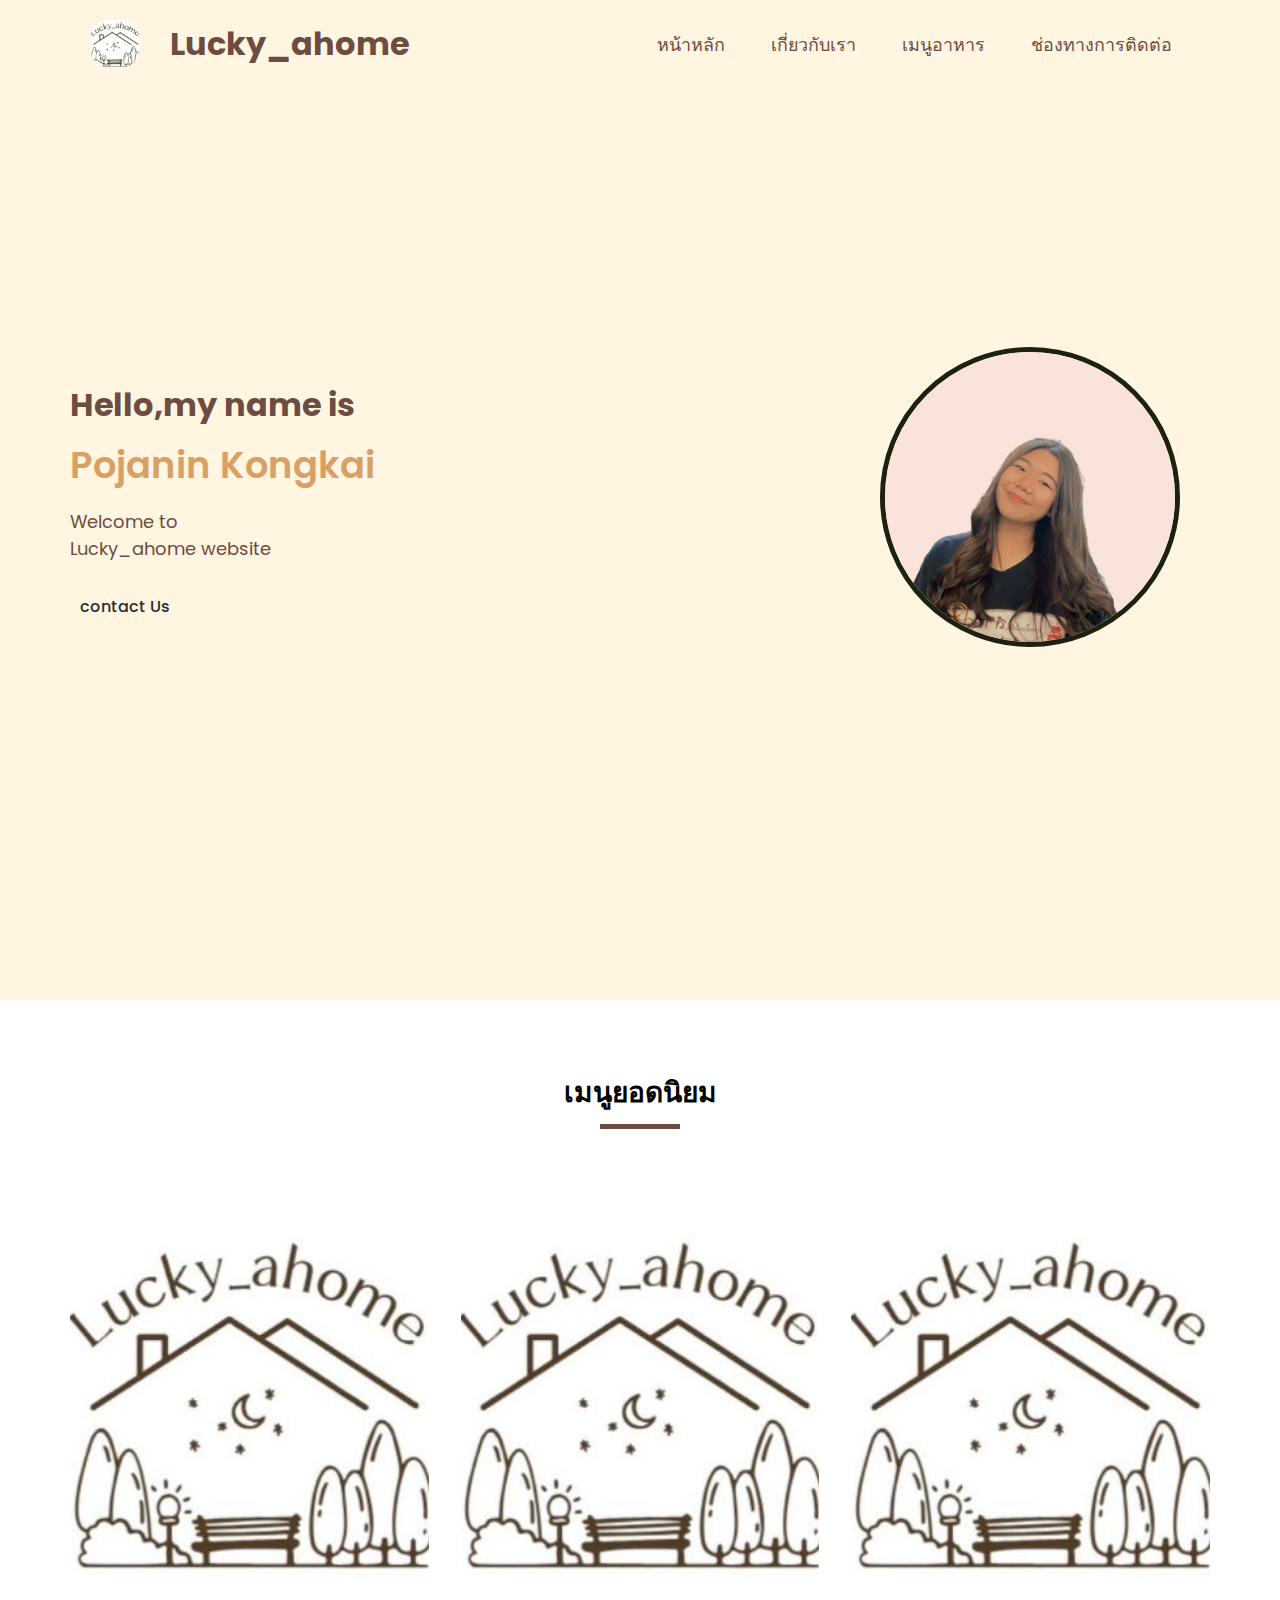
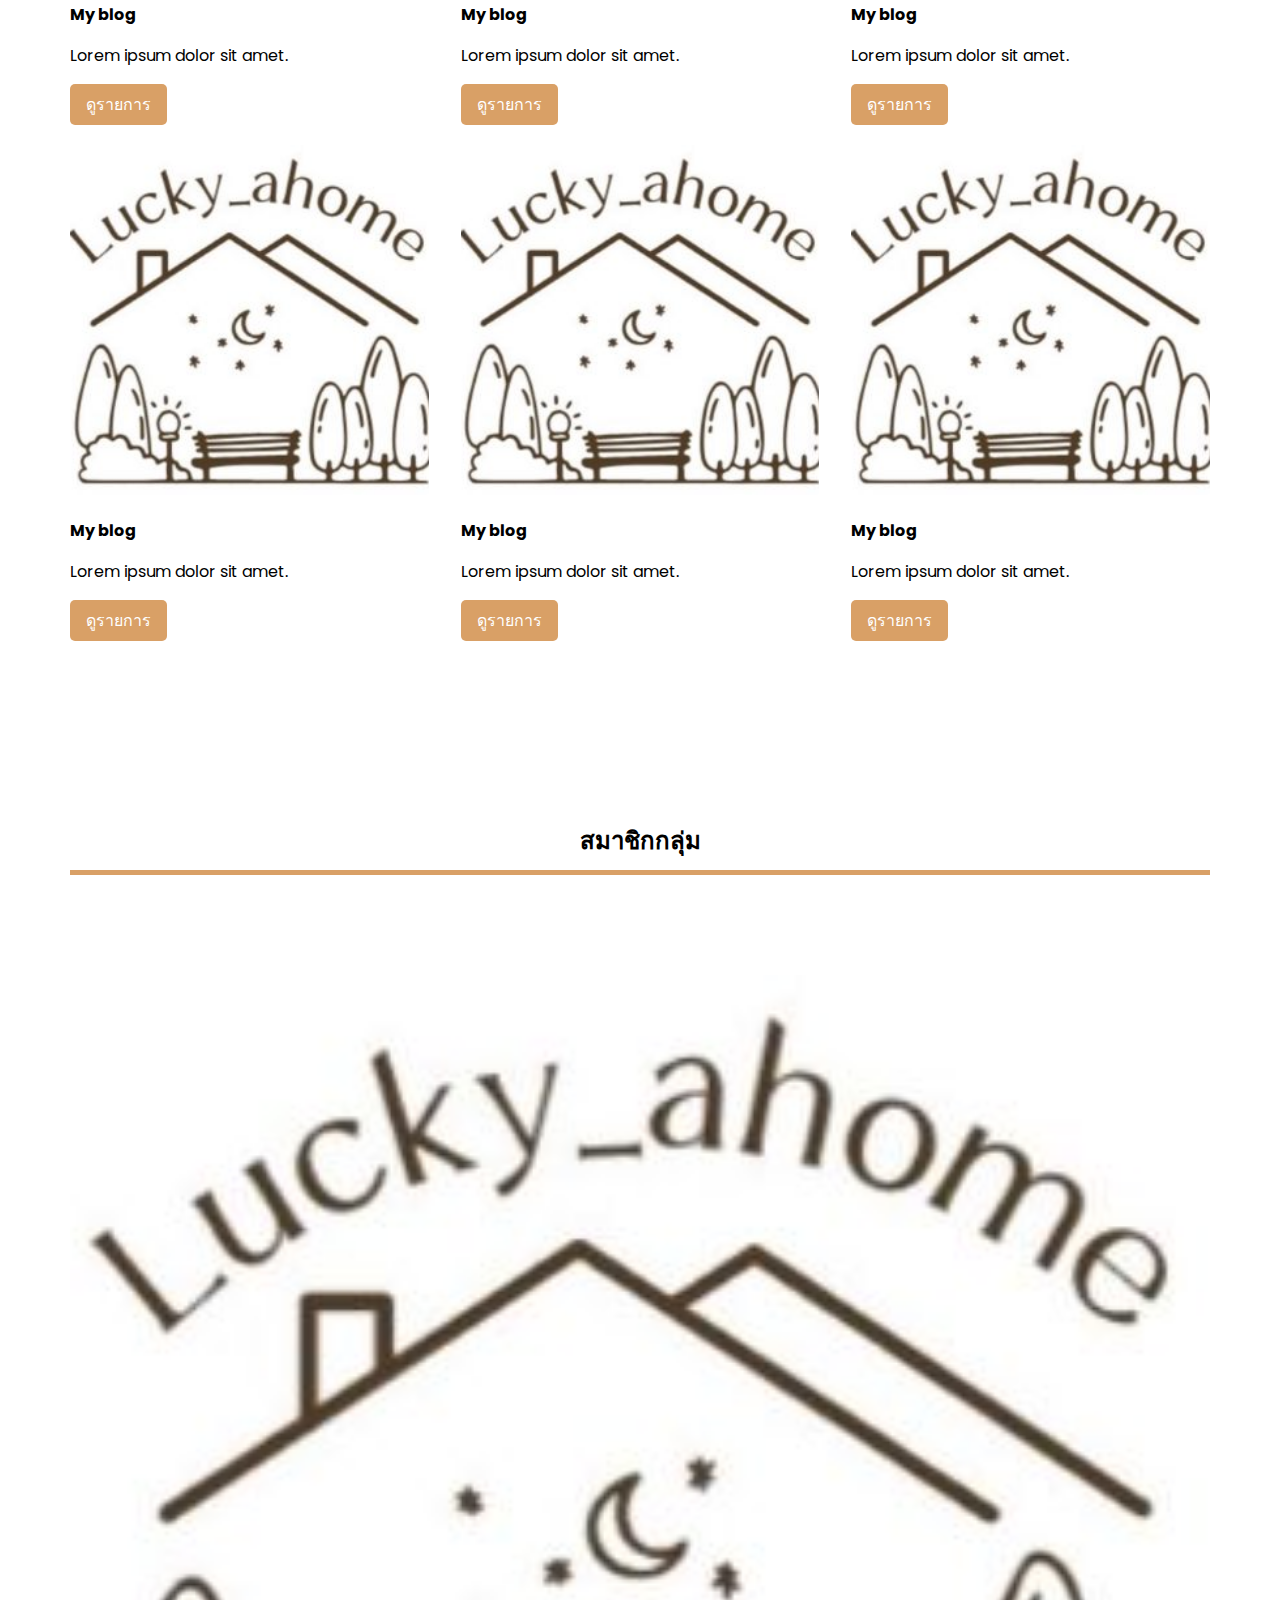
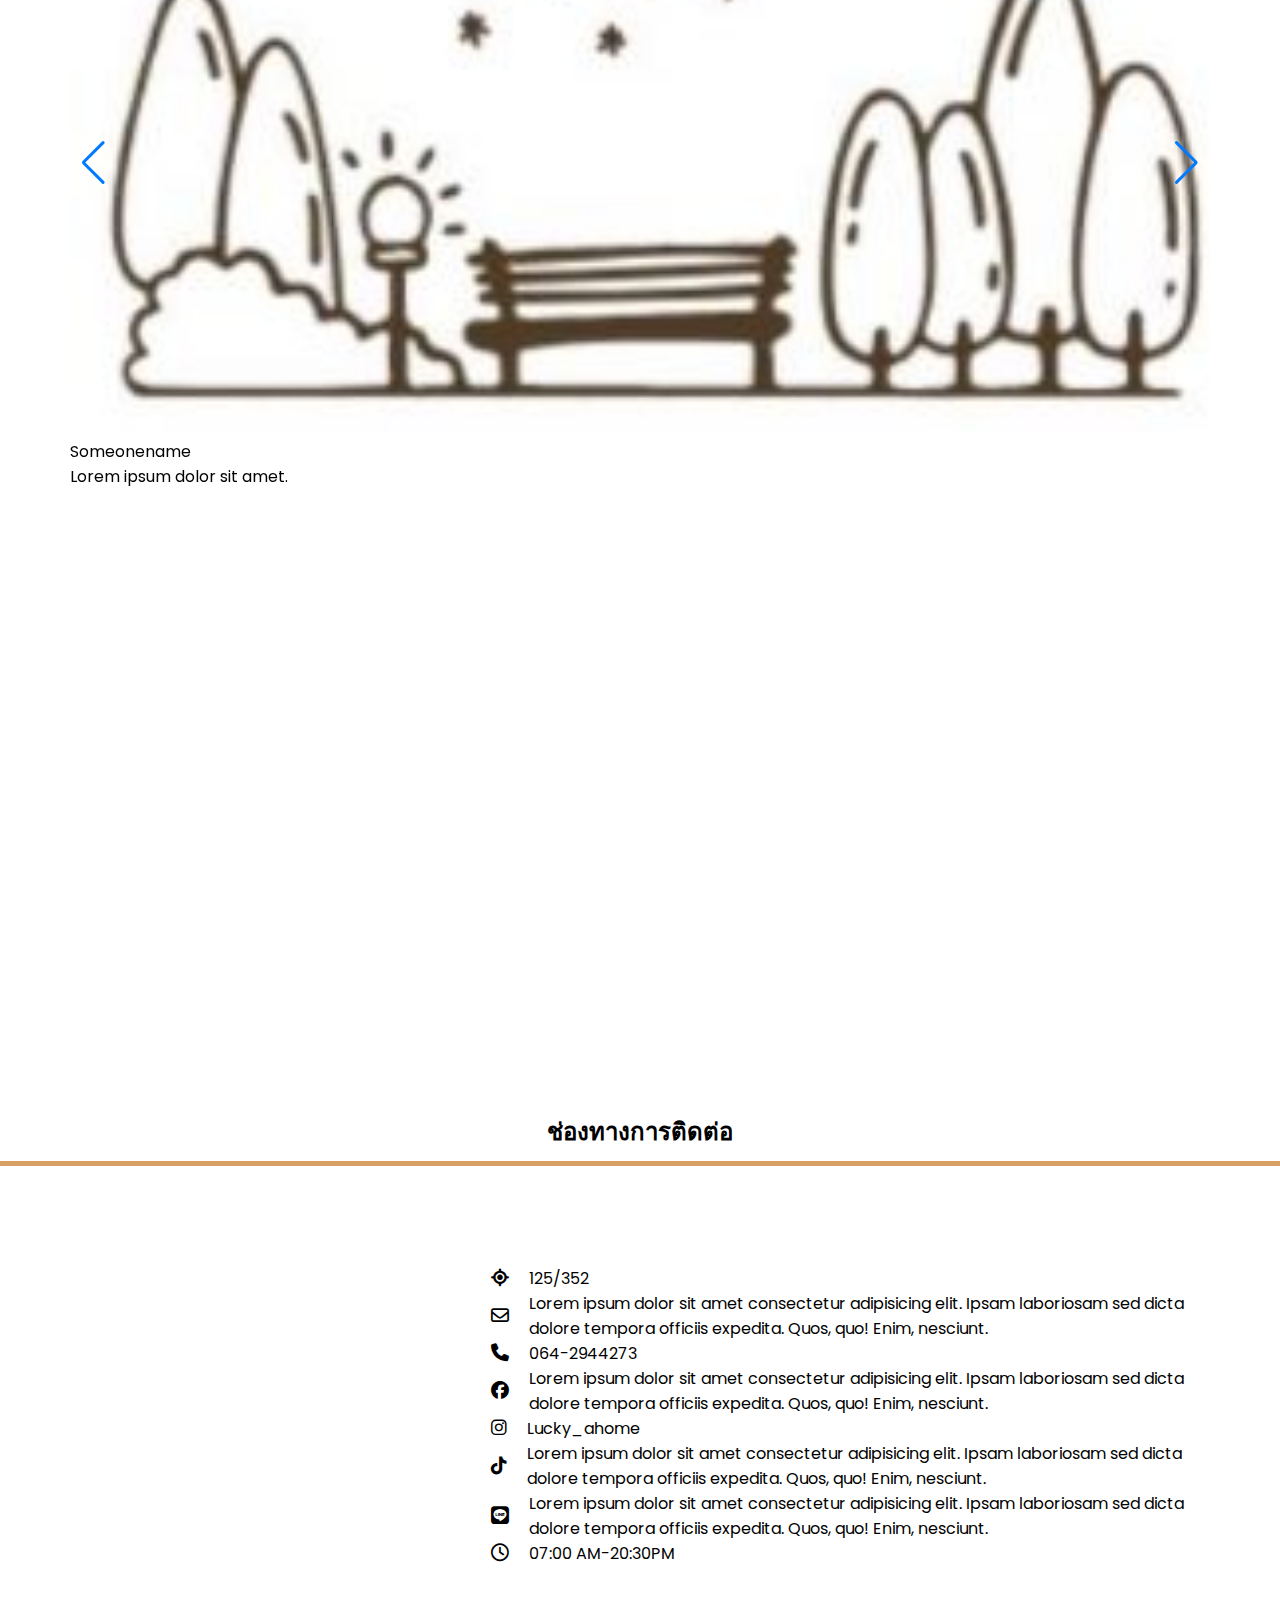
==== index.html @ 3c9e87e4 "อัปโหลดโค้ดใหม่" ====
<!DOCTYPE html>
<html lang="en">
<head>
    <meta charset="UTF-8">
    <meta name="viewport" content="width=device-width, initial-scale=1.0">
    <title>Lucky_ahome</title>
    <link rel="stylesheet" href="style.css">
    <link href="https://cdn.jsdelivr.net/npm/bootstrap@5.3.3/dist/css/bootstrap.min.css">
    <!-- icon social -->
    <link rel="stylesheet" href="https://cdnjs.cloudflare.com/ajax/libs/font-awesome/6.7.2/css/all.min.css">
    <link rel="icon" type="jpg" href="photo/481927.jpg">
    <!-- link swiper css -->
    <link rel="stylesheet" href="https://cdn.jsdelivr.net/npm/swiper@11/swiper-bundle.min.css">
    
</head>
<body>
    <!-- Herder -->
    <header>
        <nav class="navbar section-content">
                <a href="" class="nav-logo">
                    <img src="photo/481927.jpg" alt="" class="head-img">
                    <h2 class="logo-Text">Lucky_ahome</h2>
                </a>
            <ul class="nav-menu">
                <button id="menu-close-button" class="fas fa-times"></button>

                <li class="nav-items">
                    <a href="index.html" class="nav-link">หน้าหลัก</a>
                </li>
                <li class="nav-items">
                    <a href="about.html" class="nav-link">เกี่ยวกับเรา</a>
                </li>
                <li class="nav-itemss">
                    <a href="" class="nav-link">เมนูอาหาร</a>
                    <ul  class="dropdown">
                        <li><a href="sandwich.html">เมนูแซนวิช</a></li>
                        <li><a href="rice-menu.html">เมนูข้าว</a></li>
                    </ul>
                </li>
                <li class="nav-items">
                    <a href="Contact.html" class="nav-link">ช่องทางการติดต่อ</a>
                </li>
            </ul>
            <button id="menu-open-button" class="fas fa-bars"></button>
        </nav>
    </header>
    <!-- Herder End -->

        <!-- Hero section -->
    <main>
            <!-- Hero section -->
            <section class="hero-section">
                <div class="section-content">
                    <div class="hero-details">
                        <h3 class="title">Hello,my name is</h3>
                        <h1 class="subtitles">Pojanin Kongkai</h1>
                        <p class="description">Welcome to Lucky_ahome website</p>
                    
                        <div class="buttons">
                            <a href="" class="button contact-us">contact Us</a>
                        </div>
    
                    </div>
                    
                    <div class="hero-image-wrapper">
                        <img src="photo/484988.jpg"
                        class="profile-img" alt="Hero" width="380" height="250" class="hero-imgage">
                    </div>
                </div>
            </section>
    
            <!-- menu section -->
             <section class="blog">
                <div class="section-content"> 
                    <div class="blog-title">
                        <h3>เมนูยอดนิยม</h3>
                    </div>
    
                    <div class="blog-con">
                        <div class="blog-items">
                            <img src="photo/481927.jpg" alt="">
                            <h4>My blog</h4>
                            <p>Lorem ipsum dolor sit amet.</p>
                            <a href="" class="blog-btn">ดูรายการ</a>
                        </div>
                        <div class="blog-items">
                            <img src="photo/481927.jpg" alt="">
                            <h4>My blog</h4>
                            <p>Lorem ipsum dolor sit amet.</p>
                            <a href="" class="blog-btn">ดูรายการ</a>
                        </div>
                        <div class="blog-items">
                            <img src="photo/481927.jpg" alt="">
                            <h4>My blog</h4>
                            <p>Lorem ipsum dolor sit amet.</p>
                            <a href="" class="blog-btn">ดูรายการ</a>
                        </div>
                        <div class="blog-items">
                            <img src="photo/481927.jpg" alt="">
                            <h4>My blog</h4>
                            <p>Lorem ipsum dolor sit amet.</p>
                            <a href="" class="blog-btn">ดูรายการ</a>
                        </div>
                        <div class="blog-items">
                            <img src="photo/481927.jpg" alt="">
                            <h4>My blog</h4>
                            <p>Lorem ipsum dolor sit amet.</p>
                            <a href="" class="blog-btn">ดูรายการ</a>
                        </div>
                        <div class="blog-items">
                            <img src="photo/481927.jpg" alt="">
                            <h4>My blog</h4>
                            <p>Lorem ipsum dolor sit amet.</p>
                            <a href="" class="blog-btn">ดูรายการ</a>
                        </div>
                    </div>
                </div>
             </section>

             <!-- teams section start -->
             <section class="teams" id="teams">
                <div class="section-content">
                    <h2 class="section-title">สมาชิกกลุ่ม</h2>
                    <div class="swiper teams-slider">
                        <div class="swiper-wrapper">
                            <div class="swiper-slide card">
                                <div class="box">
                                    <img src="photo/481927.jpg" alt="">
                                    <div class="text">Someonename</div>
                                    <p>Lorem ipsum dolor sit amet.</p>
                                </div>
                            </div>
                            <div class="swiper-slide card">
                                <div class="box">
                                    <img src="photo/489003_0.jpg" alt="">
                                    <div class="text">Someonename</div>
                                    <p>Lorem ipsum dolor sit amet.</p>
                                </div>
                            </div>
                            <div class="swiper-slide card">
                                <div class="box">
                                    <img src="photo/481927.jpg" alt="">
                                    <div class="text">Someonename</div>
                                    <p>Lorem ipsum dolor sit amet.</p>
                                </div>
                            </div>
                            <div class="swiper-slide card">
                                <div class="box">
                                    <img src="photo/481927.jpg" alt="">
                                    <div class="text">Someonename</div>
                                    <p>Lorem ipsum dolor sit amet.</p>
                                </div>
                            </div>
                            <div class="swiper-slide card">
                                <div class="box">
                                    <img src="photo/481927.jpg" alt="">
                                    <div class="text">Someonename</div>
                                    <p>Lorem ipsum dolor sit amet.</p>
                                </div>
                            </div>
                        </div>
            
                        <!-- จุดบอกตำแหน่ง -->
                        <div class="swiper-pagination"></div>
            
                        <!-- ปุ่มเลื่อน -->
                        <div class="swiper-button-prev"></div>
                        <div class="swiper-button-next"></div>
                    </div>
                </div>
            </section>
            

                   <!-- Contact section -->
        <section class="contact-section">
            <h2 class="section-title">ช่องทางการติดต่อ</h2>
            <div class="section-content">
                <iframe src="https://www.google.com/maps/embed?pb=!1m14!1m12!1m3!1d191.54408349082524!2d100.75957869039385!3d13.62217938498521!2m3!1f0!2f0!3f0!3m2!1i1024!2i768!4f13.1!5e1!3m2!1sth!2sth!4v1740558046676!5m2!1sth!2sth" width="600" height="450" style="border:0;" allowfullscreen="" loading="lazy" referrerpolicy="no-referrer-when-downgrade"></iframe>
                <ul class="contact-info-list">
                    <li class="contact-info">
                        <i class="fa-solid fa-location-crosshairs"></i>
                        <p>125/352</p>
                    </li>
                    <li class="contact-info">
                        <i class="fa-regular fa-envelope"></i>
                        <p>Lorem ipsum dolor sit amet consectetur adipisicing elit. Ipsam laboriosam sed dicta dolore tempora officiis expedita. Quos, quo! Enim, nesciunt.</p>
                    </li>
                    <li class="contact-info">
                        <i class="fa-solid fa-phone"></i>
                        <p>064-2944273</p>
                    </li>
                    <li class="contact-info">
                        <i class="fa-brands fa-facebook"></i>
                        <p>Lorem ipsum dolor sit amet consectetur adipisicing elit. Ipsam laboriosam sed dicta dolore tempora officiis expedita. Quos, quo! Enim, nesciunt.</p>
                    </li>
                    <li class="contact-info">
                        <i class="fa-brands fa-instagram"></i>
                        <p>Lucky_ahome</p>
                    </li>
                    <li class="contact-info">
                        <i class="fa-brands fa-tiktok"></i>
                        <p>Lorem ipsum dolor sit amet consectetur adipisicing elit. Ipsam laboriosam sed dicta dolore tempora officiis expedita. Quos, quo! Enim, nesciunt.</p>
                    </li>
                    <li class="contact-info">
                        <i class="fa-brands fa-line"></i>
                        <p>Lorem ipsum dolor sit amet consectetur adipisicing elit. Ipsam laboriosam sed dicta dolore tempora officiis expedita. Quos, quo! Enim, nesciunt.</p>
                    </li>
                    <li class="contact-info">
                        <i class="fa-regular fa-clock"></i>
                        <p>07:00 AM-20:30PM</p>
                    </li>
                </ul>
            </div>
    
        </section>
    <!-- footer section -->
        <div class="footer-top">
            <div class="section-content">
                <div class="footer-top-items">
                </div>
            </div>
        </div>
    
    </main>
     <!-- link swiper script -->
    <script src="https://cdn.jsdelivr.net/npm/swiper@11/swiper-bundle.min.js"></script>


     <!-- link script -->
    <script src="script.js"></script>
    </body>
    </html>
---- style.css ----
/* Importing Google Fonts */
@import url('https://fonts.googleapis.com/css2?family=Miniver&family=Poppins:ital,wght@0,400;0,500;0,700;1,400;1,700&display=swap');

*{
    margin: 0;
    padding: 0;
    box-sizing: border-box;
    font-family: "Poppins", serif;
}

:root {
    /* color */
    --white-color: #fff;
    --dark-color:  #2c2c2c;
    --primary-color:  #fff5e1;
    --secondary-color: #6d4c41;
    --light-pink-color:#f3eff3;
    --medium-gray-color: #ccc;
    --third-color: #d9a066;
    

    /* Font size */
    --font-size-s: 0.9rem;
    --font-size-n: 1rem;
    --font-size-m: 1.12rem;
    --font-size-l: 1.5rem;
    --font-size-xl: 2rem;
    --font-size-xxl: 2.3rem;

    /* Font weight */
    --font-weight-normal:400;
    --font-weight-medium:500;
    --font-weight-semibold:600;
    --font-weight-bold:700;

    /* Border radius */
    --border-radius-s:8px;
    --border-radius-m:30px;
    --border-radius-circle:50px;

    /* site max width */
    --site-max-width:1300px;
}

/* Styling for whole site */
ul{
    list-style: none;
}

a{
    text-decoration: none;
}

button{
    cursor: pointer;
    border: none;
    background: none;
}

img{
    width: 100%;
}

/* navbar styling */
header{
    position: fixed; /*จะไม่เลื่อนตามหน้าเว็บเมื่อมีการเลื่อน (scroll) */
    background:var(--primary-color);
    z-index: 5;
    width:100%;
}

header .navbar{
    display: flex;
    justify-content: space-between;
    align-items: center;
    padding: 20px;
}

.section-content .nav-logo{
    display: flex;
    gap: 30px;
}

.navbar .nav-logo .head-img{
   width: 50px;
   object-fit: cover;
   border-radius: 40%;
   display: flex;
}

.navbar .contro{
    display: flex;
}

.profile-img{
    width: 300px;
    height: 300px;
    border-radius: 50%; /*ทำให้เป็นวงกลม*/
    border: 5px solid #1d2210;/* กรอบ */
    background-color: white;
}

.navbar .nav-menu{
    display: flex;
    gap: 10px;
}
.navbar .nav-logo .logo-Text{
    color:var(--secondary-color);
    font-size: var(--font-size-xl);
}

.navbar .nav-menu .nav-link{
    padding: 10px 18px;
    color:var(--secondary-color);
    font-size: var(--font-size-m);
    border-radius: var(--border-radius-m);
    transition: 0.3s ease;
}
/* vvvvvv */
.navbar .nav-itemss{
    position: relative;
}

.navbar .nav-itemss .dropdown {
    position: absolute;
    top: 100%;
    left: 0;
    background: var(--white-color);
    list-style: none;
    padding: 0;
    margin: 0;
    display: none; /* ซ่อนเมนูย่อย */
    border-radius: var(--border-radius-m);
    box-shadow: 0px 4px 6px rgba(0, 0, 0, 0.1);
}

.navbar .nav-itemss:hover .dropdown {
    display: block; /* แสดงเมนูย่อยเมื่อ hover */
}

.navbar .nav-itemss .dropdown li {
    padding: 10px 18px;
}

.navbar .nav-itemss .dropdown li a {
    color: var(--third-color);
    text-decoration: none;
    display: block;
    transition: 0.3s ease;
}

.navbar .nav-itemss .dropdown li a:hover {
    background: var(--secondary-color);
    color: var(--white-color);
}
/* vvvvvv */
.navbar .nav-menu .nav-link:hover{
    color: var(--white-color); /* เปลี่ยนสีตัวอักษรให้ชัดขึ้น */
    background: var(--secondary-color); /* เปลี่ยนพื้นหลังเป็นสีม่วง */
}

/* Hero section styling*/
.hero-section{
    min-height: 100vh;
    background: var(--primary-color);
     padding: 50px 0; /* ปรับระยะห่างให้น้อยลง */
}

.section-content{
    max-width: 1140px;
    margin: 0 auto;
}

.hero-section .section-content{
    display: flex;
    align-items: center;
    justify-content: space-between;
    min-height: 100vh;
    color: var(--secondary-color);
}

.hero-section .hero-details .title{
    /* font-family: "miniver","sans-serif" ; */
    font-size: var(--font-size-xl);
}

.hero-section .hero-details .subtitles{
    /* font lond */
    font-size: var(--font-size-xxl);
    margin-top: 8px;
    font-weight: var(--font-weight-semibold);
    color: var(--third-color);
}

.hero-section .hero-details .description{
   max-width: 70%;
   margin: 15px 0 32px;
   font-size: var(--font-size-m);
}

.hero-section .hero-details .button{
    padding: 10px auto;
    color: var(--dark-color);
    border-radius: var(--border-radius-m);
    font-weight: var(--font-weight-medium);
    border: 10px solid transparent;  /**/
    transition: 0.4s ease;
   
}

.hero-section .hero-details .button:hover{
    background: var(--secondary-color);
    color: var(--primary-color);
    border-color: var(--secondary-color);
    

}

.hero-section .hero-image-wrapper{
    max-width: 500px;
    margin-right: 30px;
}

/* Responsive media query code for max width 900px */
@media screen and (min-width:901px) {
    .navbar :where(#menu-close-button,#menu-open-button){
        display: none !important; /* ซ่อนปุ่ม Close */
    }
}

@media screen and (max-width:900px) {
    :root{
    --font-size-m: 1rem;
    --font-size-l: 1.3rem;
    --font-size-xl: 1.5rem;
    --font-size-xxl: 1.8rem;
    }

    body.show-mobile-menu header::before{
        content:"" ;
        position: fixed;
        left: 0;
        top: 0;
        height: 100%;
        width: 100%;
        backdrop-filter: blur(5px);
    } 

   .navbar :where(#menu-close-button,#menu-open-button){
    display: block;
    font-size: var(--font-size-l);
   }

    .navbar #menu-close-button{
        position: absolute;
        right: 30px;
        top: 30px;
    }

    .navbar #menu-open-button{
        color: var(--dark-color);
    }
    .navbar .nav-menu{
        display: block;  /*กินพื้นที่เต็มความกว้างของ container (parent element)   ขึ้นบรรทัดใหม่อัตโนมัติ */
         position: fixed;/*เหมาะสำหรับทำ เมนูที่อยู่กับที่, ปุ่มลอย (floating button), หรือ แถบแจ้งเตือน*/
         left: -300px;
         top: 0;
         width: 300px;
         height: 100%;
         display: flex;
         flex-direction: column;
         align-items: center;
         padding-top: 100px;/*ตรงกลาง*/
         background: var(--white-color);
         transition: left 0.2s ease;
         
      
    }

    body.show-mobile-menu   .navbar .nav-menu{
        left: 0;
    }

    .navbar .nav-menu .nav-link{
        color: var(--secondary-color);
        display: block;
        margin-top: 17px;
        font-size:1.5rem;
    }

    .hero-section .section-content{
        padding: 30px 20px 20px;
        flex-direction: column-reverse;
        justify-content: center; 
        text-align: center;
        gap: 50px;
    }
    /*ทำให้อยู่ตรงกลางตอนย่อส่วน */
    .hero-section .hero-details :is(.subtitles,.description),.about-section .about-details{
        max-width: 100%;
    }

    .hero-section .hero-details .buttons{
        justify-content: center;
    }

    .hero-section .hero-image-wrapper{
        max-width: 270px;
        margin-right: 0;
    }

   .about-section .section-content{
    flex-direction: column-reverse;
    gap: 70px;
   }

   .about-section .left .about-img{
    width: 100%;
    height: 100%;
    max-width: 250px;
    aspect-ratio: 1;
   }
}



/*   <!-- menu section --> */

.blog {
    padding-top: 10px; /* Reduce top padding */
}

.blog-title{
    font-size: var(--font-size-l);
    padding: 60px 0 100px;
    text-transform: uppercase;/*เปลี่ยนตัวอักษรทั้งหมดให้เป็น ตัวพิมพ์ใหญ่*/
    text-align: center;
}

.blog-title::after{
    content: "";
    width: 80px;
    height: 5px;
    display: block;
    margin: 10px auto 0;
    background: var(--secondary-color);
}

.blog .blog-items img{
    height: 350px;
    width: 300px;
    width: 100%;
    object-fit: cover;
}

.blog .blog-items h4{
    margin-top: 1rem;
}

.blog .blog-items p{
    margin: 1rem 0;
}

.blog .blog-items a{
    display: inline-block;/*ใช้ inline-block เมื่อต้องการให้อิลิเมนต์อยู่ในบรรทัดเดียวกัน*/
    color: var(--white-color);
    background-color:var(--third-color);
    padding: 0.5rem 1rem;
    text-decoration: none;
    border-radius: 5px;
    margin-bottom: 20px;
}

.blog-con{
    display: grid;
    grid-template-columns: 1fr 1fr 1fr;
    column-gap: 2rem;

  
}

/* About section styling */
.about{
    min-height: 100vh;
    min-height: 30px;
    font-family: 'Poppins',sans-serif;
}

section{
    padding: 50px 0;
}

.left .point-make{
    text-align: center;
}

.about-section .title{
    position: relative;
    font-size: var(--font-size-xxl);
    text-align: center;
    font-family: 'Ubuntu',sans-serif;
    margin-bottom: 60px;
    padding-bottom: 20px;
}

.about-section .title::before{
    position: absolute;
    content: "";
    width: 180px;
    height: 3px;
    background: black;
    bottom: 0px;
    left:50%;
    transform: translate(-50%);
}

.about-section .title::after{
    content: "เกี่ยวกับร้าน";
    position: absolute;
    bottom: -12px;
    left: 50%;
    font-size: 20px;
    color: var(--third-color);
    padding: 4px ;
    background-color: var(--white-color);
    transform: translate(-50%);
}

.about-section .about-details img{
    width: 500px;
    height: 450px;
    object-fit: cover;
}

.about-details{
    display: flex;
}

.about-details .column-right1{
    padding: 50px 0 50px;
   line-height: 35px;
   font-size: var(--font-size-n);
   align-items: center;

}
/* About Me section */

.about-me{
  padding: 80px;
}

.titlee {
    text-align: center; /* จัดข้อความให้อยู่กึ่งกลางแนวนอน */
    width: 100%; /* ให้ใช้พื้นที่เต็ม */
    
}

.popcon{
    display: flex;
}

.about-details-me .column-right{
    padding: 60px 0 50px ;
    line-height: 40px;
    font-size: var(--font-size-m);
    align-items: center;
}

.social-link-list{
    display: flex;
    justify-content: center;
    margin-top: 0.5rem;
    gap: 25px;
}

.social-link-list .social-link{
    color: var(--dark-color);
    font-size: var(--font-size-l);
    transition: 0.3s ease;
}

.social-link-list .social-link:hover{
    color: var(--third-color);
}
.about-me .titlee{
    position: relative;
    text-align: center;
    font-family: 'Ubuntu',sans-serif;
}

.about-me .titlee::before{
    position: absolute;
    content: "";
    width: 180px;
    height: 3px;
    background: black;
    bottom: 0px;
    left:50%;
    transform: translate(-50%);
}

.about-me .titlee::after{
    content: "เกี่ยวกับฉัน";
    position: absolute;
    bottom: -12px;
    left: 50%;
    font-size: 20px;
    color: var(--third-color);
    padding: 4px ;
    background-color: var(--white-color);
    transform: translate(-50%);
}

/* Contact section */


.section-title{
    font-size: var(--font-size-l);
    text-align: center;
    padding: 60px 0 100px;
}

.section-title::after{
    content: "";
    background: var(--third-color);
  
    height: 5px;
    display: block;
    margin: 10px auto 0;
}

.contact-section .section-content{
    display: flex;
    gap: 48px;
    align-items: flex-start;      /*อยุ่ด้านบนสุดของcontainer*/
    justify-content: space-between;
}

.contact-section .contact-info{
    display: flex;
    gap: 20px;
    align-items: center;
}

<<<<<<< HEAD
.contact-section .contact-form{
    max-width: 50%;
}

.contact-section .contact-info i{
    font-size: var(--font-size-m);
}

.contact-section .contact-form .form-input{
    width: 100%;
    height: 50px;
    padding:12px;
    outline: none; /* ลบเส้นขอบ*/
    margin-bottom: 16px;
    background: var(--white-color);
    border: 1px solid var(--medium-gray-color);
    border-radius: var(--border-radius-s);
}

.contact-section .contact-form .form-input:focus{
    border-color: var(--secondary-color);
}

.contact-section .contact-form textarea.form-input{
    height: 100px;
    padding: 12px;
    resize: vertical;
}

.contact-form .submit-button{
    background: var(--third-color);
    padding: 10px 26px;
    color: var(--white-color);
    border-radius: var(--border-radius-m);
    font-weight: var(--font-weight-medium);
    font-size: var(--font-size-m);
}

/* footer section */

.footer-top {
    background-color: #333; /* เปลี่ยนเป็นสีเทาเข้ม */
    padding: 40px; /* เพิ่มช่องว่างภายใน */
    text-align: center; /* จัดให้อยู่ตรงกลาง */
  }
  

=======

/* footer section */

.footer-top {
    background-color: #333; /* เปลี่ยนเป็นสีเทาเข้ม */
    padding: 40px; /* เพิ่มช่องว่างภายใน */
    text-align: center; /* จัดให้อยู่ตรงกลาง */
  }

>>>>>>> 49db95f (เพิ่มหน้า Contact และ Menu, ปรับปรุง index.html และ style.css)
/* 





.about-section .section-content{
    display: flex;
    justify-content: space-between;
    min-height: 100vh;
    color: var(--secondary-color);
}

.about-section .about-details .slogan{
    font-size: var(--font-size-l);
    margin-top: 5rem;
}

.about-section .about-details .a{
    font-size: var(--font-size-m);
}

.about-section .about-details .point-start{
    margin-top: 1rem;
    font-size: var(--font-size-l);
    font-weight: var(--font-weight-semibold);
}

.about-section .about-details .b{
    font-size: var(--font-size-m);
}

.about-section .about-image-wrapper .point-make{
    font-size: var(--font-size-m);
    margin-top: 20px;
    text-align: center;
}
   
.about-section .about-image-wrapper .about-img{
    width: 500px;
    height: 400px; */
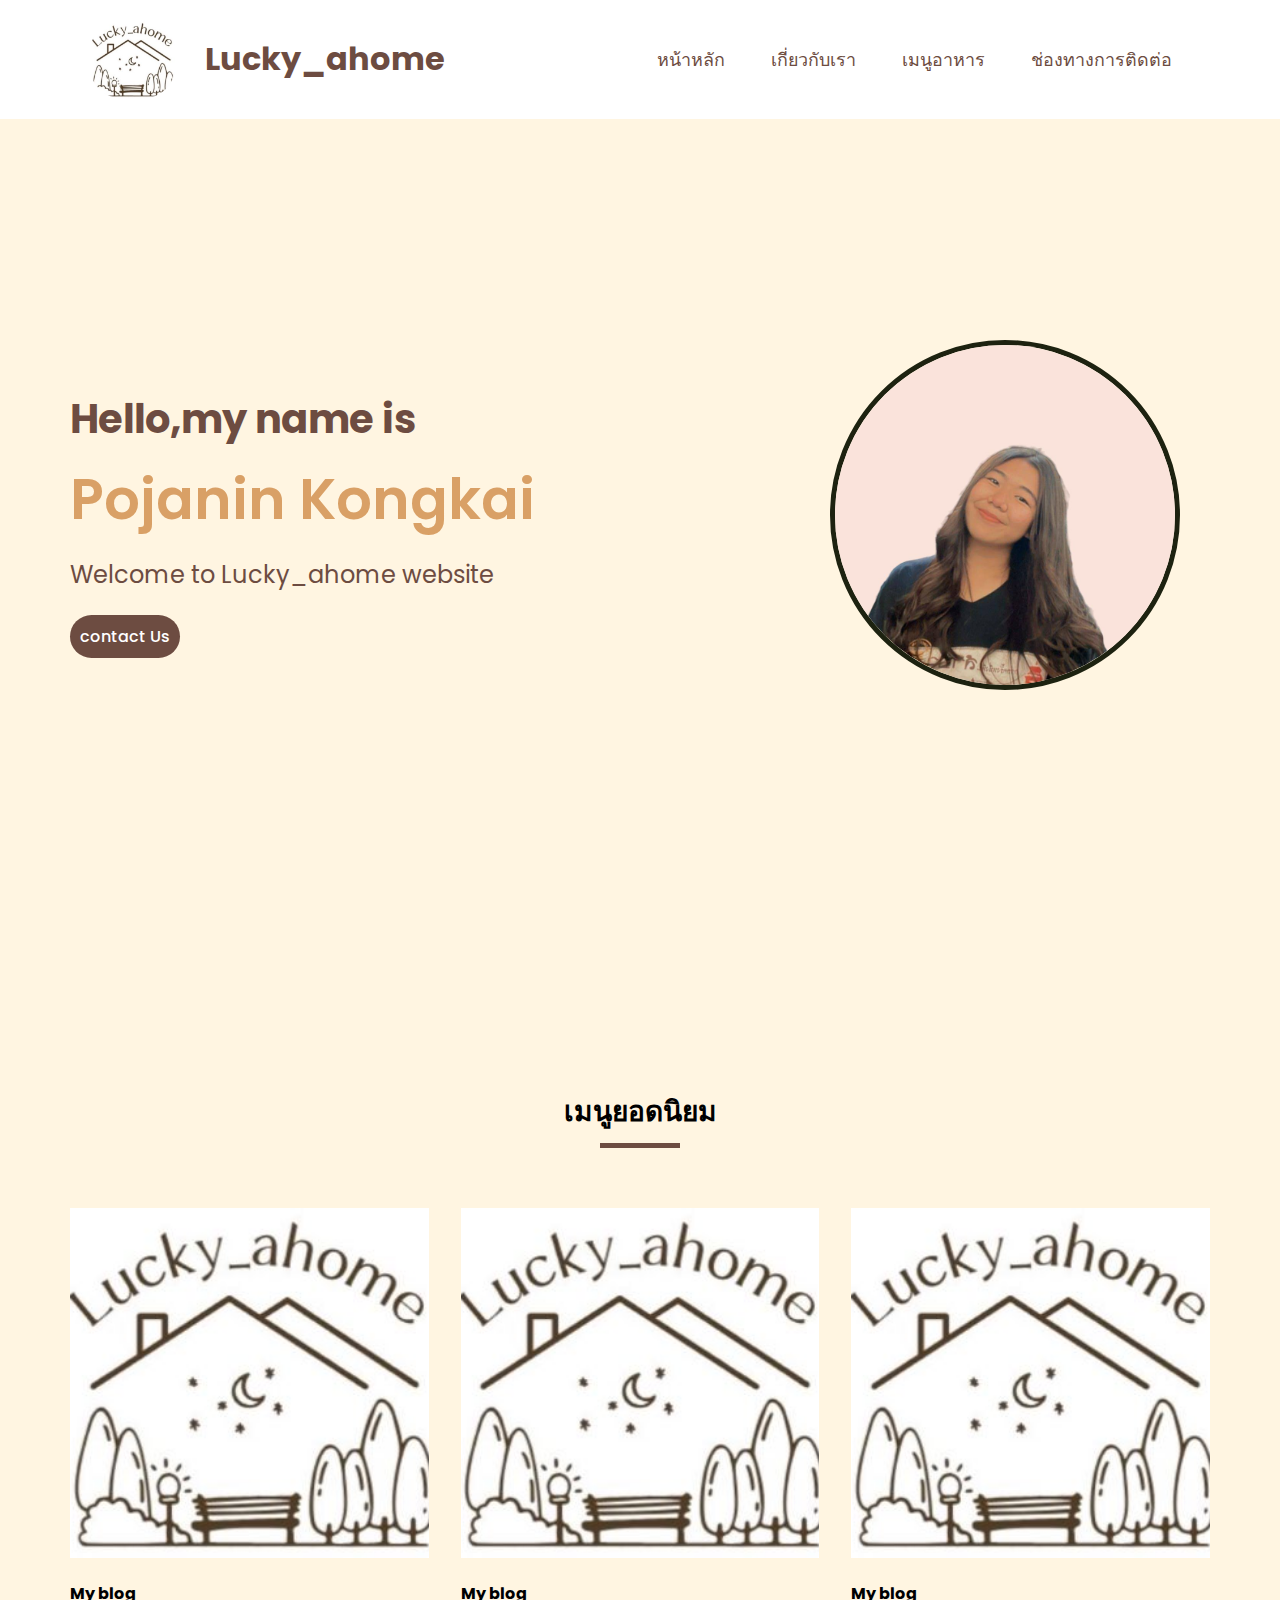
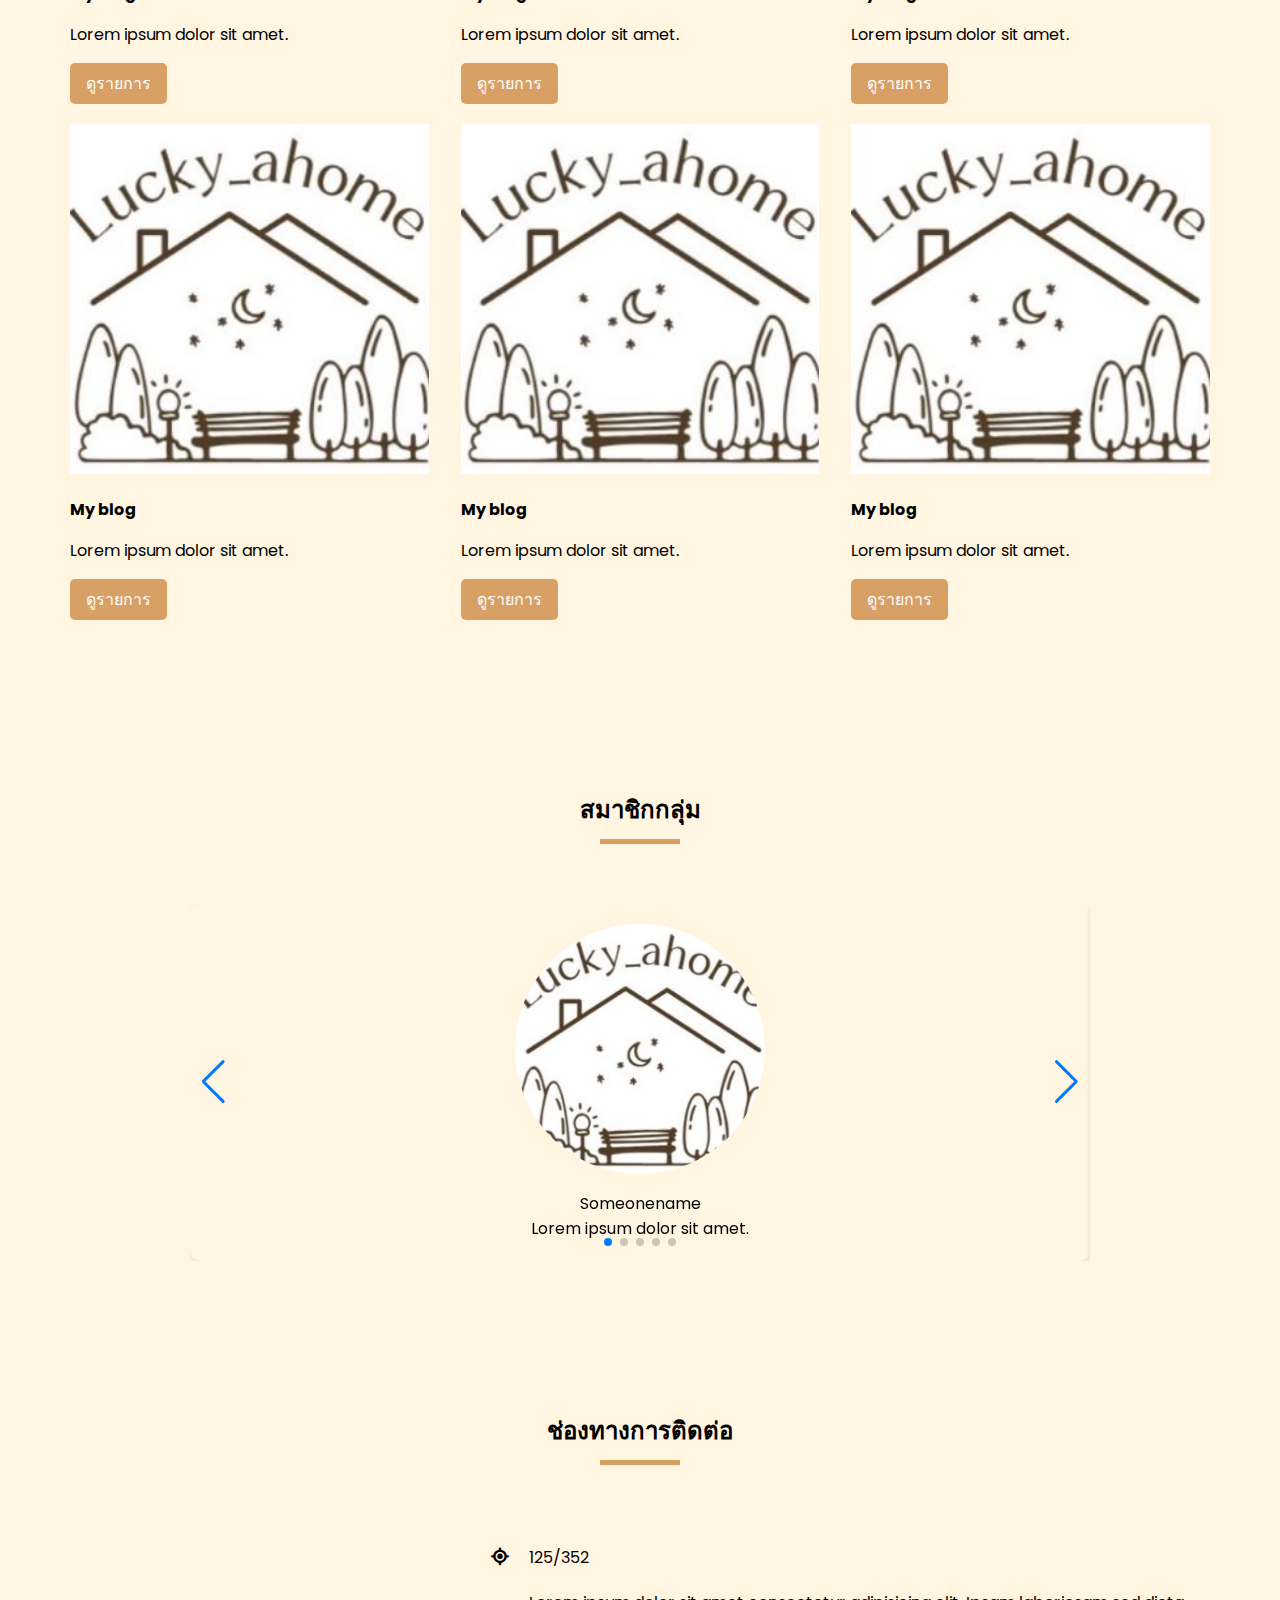
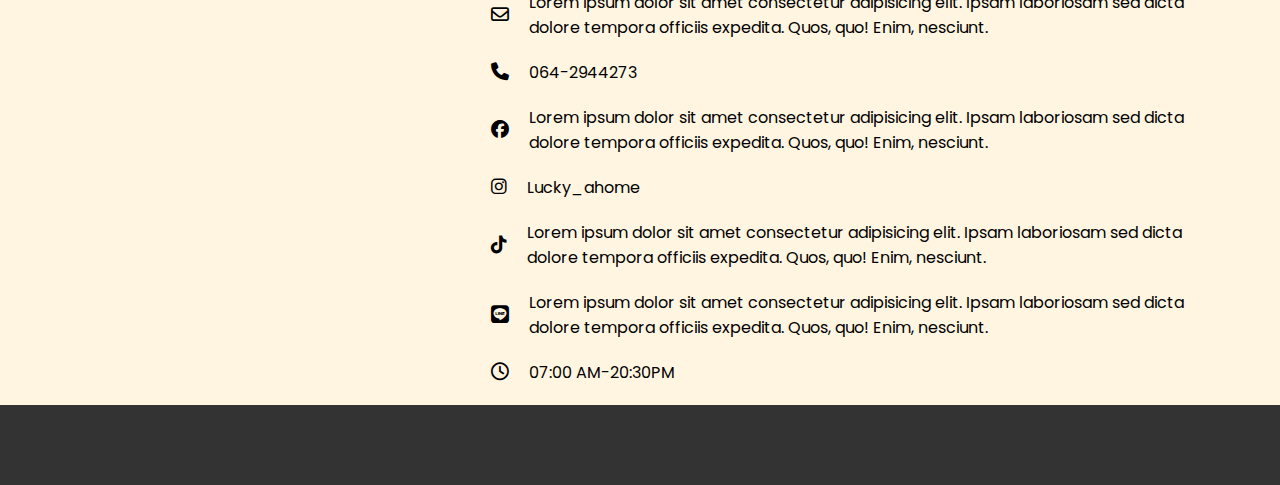
==== commit 4df4e68a: "Updated files" ====
--- a/index.html
+++ b/index.html
@@ -14,6 +14,10 @@
     
 </head>
 <body>
+
+    <div class="scroll-up-btn">
+        <i class="fas fa-angle-up"></i>
+    </div>
     <!-- Herder -->
     <header>
         <nav class="navbar section-content">
@@ -31,7 +35,7 @@
                     <a href="about.html" class="nav-link">เกี่ยวกับเรา</a>
                 </li>
                 <li class="nav-itemss">
-                    <a href="" class="nav-link">เมนูอาหาร</a>
+                    <a href="#" class="nav-link">เมนูอาหาร</a>
                     <ul  class="dropdown">
                         <li><a href="sandwich.html">เมนูแซนวิช</a></li>
                         <li><a href="rice-menu.html">เมนูข้าว</a></li>
@@ -64,7 +68,7 @@
                     
                     <div class="hero-image-wrapper">
                         <img src="photo/484988.jpg"
-                        class="profile-img" alt="Hero" width="380" height="250" class="hero-imgage">
+                        class="profile-img" alt="Hero"  class="hero-imgage">
                     </div>
                 </div>
             </section>
@@ -120,7 +124,7 @@
              <!-- teams section start -->
              <section class="teams" id="teams">
                 <div class="section-content">
-                    <h2 class="section-title">สมาชิกกลุ่ม</h2>
+                    <h3 class="section-title">สมาชิกกลุ่ม</h3>
                     <div class="swiper teams-slider">
                         <div class="swiper-wrapper">
                             <div class="swiper-slide card">
@@ -173,7 +177,7 @@
 
                    <!-- Contact section -->
         <section class="contact-section">
-            <h2 class="section-title">ช่องทางการติดต่อ</h2>
+            <h3 class="section-title">ช่องทางการติดต่อ</h3>
             <div class="section-content">
                 <iframe src="https://www.google.com/maps/embed?pb=!1m14!1m12!1m3!1d191.54408349082524!2d100.75957869039385!3d13.62217938498521!2m3!1f0!2f0!3f0!3m2!1i1024!2i768!4f13.1!5e1!3m2!1sth!2sth!4v1740558046676!5m2!1sth!2sth" width="600" height="450" style="border:0;" allowfullscreen="" loading="lazy" referrerpolicy="no-referrer-when-downgrade"></iframe>
                 <ul class="contact-info-list">
@@ -225,7 +229,7 @@
      <!-- link swiper script -->
     <script src="https://cdn.jsdelivr.net/npm/swiper@11/swiper-bundle.min.js"></script>
 
-
+    <script src="https://code.jquery.com/jquery-3.6.0.min.js"></script>
      <!-- link script -->
     <script src="script.js"></script>
     </body>
--- a/style.css
+++ b/style.css
@@ -6,6 +6,11 @@
     padding: 0;
     box-sizing: border-box;
     font-family: "Poppins", serif;
+}
+
+body{
+    height: 100%;
+    width: 100%;
 }
 
 :root {
@@ -63,8 +68,7 @@
 
 /* navbar styling */
 header{
-    position: fixed; /*จะไม่เลื่อนตามหน้าเว็บเมื่อมีการเลื่อน (scroll) */
-    background:var(--primary-color);
+    background:var(--white-color);
     z-index: 5;
     width:100%;
 }
@@ -82,7 +86,7 @@
 }
 
 .navbar .nav-logo .head-img{
-   width: 50px;
+   width: 85px;
    object-fit: cover;
    border-radius: 40%;
    display: flex;
@@ -91,10 +95,35 @@
 .navbar .contro{
     display: flex;
 }
+/* scroll-up */
+.scroll-up-btn { 
+    position: fixed;
+    height: 45px;
+    width: 45px;
+    background-color: #856e67;
+    right: 45px;
+    bottom: 10px;
+    text-align: center;
+    font-size: 30px;
+    border-radius: 50%;
+    z-index: 9999;
+    cursor: pointer;
+    opacity: 0;  /* ซ่อนปุ่มเริ่มต้น */
+    pointer-events: none; /* ปิดการคลิกตอนซ่อน */
+    transition: all 0.3s ease;
+}
+
+.scroll-up-btn.show {
+    opacity: 1;  /* แสดงปุ่มเมื่อ scroll ลง */
+    pointer-events: auto; /* เปิดการคลิก */
+}
+
+
+
 
 .profile-img{
-    width: 300px;
-    height: 300px;
+    width: 350px;
+    height: 350px;
     border-radius: 50%; /*ทำให้เป็นวงกลม*/
     border: 5px solid #1d2210;/* กรอบ */
     background-color: white;
@@ -105,6 +134,7 @@
     gap: 10px;
 }
 .navbar .nav-logo .logo-Text{
+    padding-top: 15px;
     color:var(--secondary-color);
     font-size: var(--font-size-xl);
 }
@@ -159,11 +189,18 @@
     background: var(--secondary-color); /* เปลี่ยนพื้นหลังเป็นสีม่วง */
 }
 
+.navbar  :where(#menu-close-button,#menu-open-button){
+    display: none;
+}
+
 /* Hero section styling*/
-.hero-section{
-    min-height: 100vh;
+.hero-section {
+    width: 100%;
+    min-height: 100vh; /* ทำให้สูงเต็มจอ */
     background: var(--primary-color);
-     padding: 50px 0; /* ปรับระยะห่างให้น้อยลง */
+    display: flex;
+    align-items: center; /* จัดตรงกลางแนวตั้ง */
+    justify-content: center; /* จัดตรงกลางแนวนอน */
 }
 
 .section-content{
@@ -173,53 +210,58 @@
 
 .hero-section .section-content{
     display: flex;
+    padding-bottom: 100px;
     align-items: center;
     justify-content: space-between;
-    min-height: 100vh;
+    width: 100%;
     color: var(--secondary-color);
 }
 
 .hero-section .hero-details .title{
     /* font-family: "miniver","sans-serif" ; */
-    font-size: var(--font-size-xl);
+    font-size:2.5rem;
+    
 }
 
 .hero-section .hero-details .subtitles{
     /* font lond */
-    font-size: var(--font-size-xxl);
+    font-size:3.5rem;
     margin-top: 8px;
     font-weight: var(--font-weight-semibold);
     color: var(--third-color);
 }
 
 .hero-section .hero-details .description{
-   max-width: 70%;
+   max-width: 100%;
    margin: 15px 0 32px;
-   font-size: var(--font-size-m);
+   font-size: var(--font-size-l);
 }
 
 .hero-section .hero-details .button{
-    padding: 10px auto;
-    color: var(--dark-color);
+    padding: 10px;
+    color: var(--white-color);
     border-radius: var(--border-radius-m);
     font-weight: var(--font-weight-medium);
-    border: 10px solid transparent;  /**/
+    border: none; /* ไม่มีขอบปกติ */
+    outline: 2px solid transparent;
     transition: 0.4s ease;
+    background-color: var(--secondary-color);
    
 }
 
 .hero-section .hero-details .button:hover{
-    background: var(--secondary-color);
-    color: var(--primary-color);
-    border-color: var(--secondary-color);
-    
-
+    background: transparent;
+    color: var(--dark-color);
+    outline-color: var(--dark-color);
+   
 }
 
 .hero-section .hero-image-wrapper{
     max-width: 500px;
     margin-right: 30px;
 }
+
+
 
 /* Responsive media query code for max width 900px */
 @media screen and (min-width:901px) {
@@ -231,14 +273,14 @@
 @media screen and (max-width:900px) {
     :root{
     --font-size-m: 1rem;
-    --font-size-l: 1.3rem;
+    --font-size-l: 1.   3rem;
     --font-size-xl: 1.5rem;
     --font-size-xxl: 1.8rem;
     }
 
     body.show-mobile-menu header::before{
         content:"" ;
-        position: fixed;
+      position: fixed;
         left: 0;
         top: 0;
         height: 100%;
@@ -288,6 +330,20 @@
         font-size:1.5rem;
     }
 
+    .hero-section .hero-details .title{
+        /* font-family: "miniver","sans-serif" ; */
+        font-size:2rem;
+        
+    }
+
+    .hero-section .hero-details .subtitles{
+        /* font lond */
+        font-size:2.5rem;
+        margin-top: 8px;
+        font-weight: var(--font-weight-semibold);
+        color: var(--third-color);
+    }
+
     .hero-section .section-content{
         padding: 30px 20px 20px;
         flex-direction: column-reverse;
@@ -308,18 +364,6 @@
         max-width: 270px;
         margin-right: 0;
     }
-
-   .about-section .section-content{
-    flex-direction: column-reverse;
-    gap: 70px;
-   }
-
-   .about-section .left .about-img{
-    width: 100%;
-    height: 100%;
-    max-width: 250px;
-    aspect-ratio: 1;
-   }
 }
 
 
@@ -328,11 +372,12 @@
 
 .blog {
     padding-top: 10px; /* Reduce top padding */
+    background: var(--primary-color);
 }
 
 .blog-title{
     font-size: var(--font-size-l);
-    padding: 60px 0 100px;
+    padding: 60px 0 60px;
     text-transform: uppercase;/*เปลี่ยนตัวอักษรทั้งหมดให้เป็น ตัวพิมพ์ใหญ่*/
     text-align: center;
 }
@@ -344,7 +389,14 @@
     display: block;
     margin: 10px auto 0;
     background: var(--secondary-color);
-}
+    transition: 0.5s ease-in-out;
+}
+/* เมื่อ hover ที่หัวข้อ ให้เส้นขยายออก */
+.blog-title:hover::after{
+    width: 30%;
+}
+
+
 
 .blog .blog-items img{
     height: 350px;
@@ -379,155 +431,78 @@
   
 }
 
-/* About section styling */
-.about{
-    min-height: 100vh;
-    min-height: 30px;
-    font-family: 'Poppins',sans-serif;
-}
-
-section{
-    padding: 50px 0;
-}
-
-.left .point-make{
+
+
+/* team section */
+
+.teams{
+    background: var(--primary-color);
+}
+
+.teams-slider {
+    width: 100%;
+    max-width: 900px;
+    margin: auto;
+    overflow: hidden;
+}
+
+.swiper-wrapper {
+    display: flex;
+    align-items: center;
+}
+
+.swiper-slide {
+    display: flex;
+    justify-content: center;
+}
+
+.card {
+    border-radius: 10px;
+    box-shadow: 0 2px 5px rgba(0, 0, 0, 0.1);
     text-align: center;
-}
-
-.about-section .title{
-    position: relative;
-    font-size: var(--font-size-xxl);
-    text-align: center;
-    font-family: 'Ubuntu',sans-serif;
-    margin-bottom: 60px;
-    padding-bottom: 20px;
-}
-
-.about-section .title::before{
-    position: absolute;
-    content: "";
-    width: 180px;
-    height: 3px;
-    background: black;
-    bottom: 0px;
-    left:50%;
-    transform: translate(-50%);
-}
-
-.about-section .title::after{
-    content: "เกี่ยวกับร้าน";
-    position: absolute;
-    bottom: -12px;
-    left: 50%;
-    font-size: 20px;
-    color: var(--third-color);
-    padding: 4px ;
-    background-color: var(--white-color);
-    transform: translate(-50%);
-}
-
-.about-section .about-details img{
-    width: 500px;
-    height: 450px;
+    padding: 20px;
+    width: 250px;
+}
+
+.card img {
+    width: 250px;
+    height: 250px;
+    border-radius: 50%;
+    margin-bottom: 10px;
+    border-radius: 50%; /*ทำให้เป็นวงกลม*/
+    border: 5px;/* กรอบ */
     object-fit: cover;
 }
 
-.about-details{
-    display: flex;
-}
-
-.about-details .column-right1{
-    padding: 50px 0 50px;
-   line-height: 35px;
-   font-size: var(--font-size-n);
-   align-items: center;
-
-}
-/* About Me section */
-
-.about-me{
-  padding: 80px;
-}
-
-.titlee {
-    text-align: center; /* จัดข้อความให้อยู่กึ่งกลางแนวนอน */
-    width: 100%; /* ให้ใช้พื้นที่เต็ม */
-    
-}
-
-.popcon{
-    display: flex;
-}
-
-.about-details-me .column-right{
-    padding: 60px 0 50px ;
-    line-height: 40px;
-    font-size: var(--font-size-m);
-    align-items: center;
-}
-
-.social-link-list{
-    display: flex;
-    justify-content: center;
-    margin-top: 0.5rem;
-    gap: 25px;
-}
-
-.social-link-list .social-link{
-    color: var(--dark-color);
-    font-size: var(--font-size-l);
-    transition: 0.3s ease;
-}
-
-.social-link-list .social-link:hover{
-    color: var(--third-color);
-}
-.about-me .titlee{
-    position: relative;
-    text-align: center;
-    font-family: 'Ubuntu',sans-serif;
-}
-
-.about-me .titlee::before{
-    position: absolute;
-    content: "";
-    width: 180px;
-    height: 3px;
-    background: black;
-    bottom: 0px;
-    left:50%;
-    transform: translate(-50%);
-}
-
-.about-me .titlee::after{
-    content: "เกี่ยวกับฉัน";
-    position: absolute;
-    bottom: -12px;
-    left: 50%;
-    font-size: 20px;
-    color: var(--third-color);
-    padding: 4px ;
-    background-color: var(--white-color);
-    transform: translate(-50%);
-}
+/* team section end*/
 
 /* Contact section */
 
+.contact-section{
+    background: var(--primary-color);
+}
 
 .section-title{
     font-size: var(--font-size-l);
     text-align: center;
-    padding: 60px 0 100px;
-}
-
-.section-title::after{
+    padding: 150px 0 60px;
+}
+
+.section-title::after {
     content: "";
     background: var(--third-color);
-  
     height: 5px;
+    width: 80px;  /* เริ่มต้นที่ 0 */
     display: block;
     margin: 10px auto 0;
-}
+    transition:0.5s ease-in-out;
+}
+
+/* เมื่อ hover ที่หัวข้อ ให้เส้นขยายออก */
+.section-title:hover::after {
+    width: 20%;
+}
+
 
 .contact-section .section-content{
     display: flex;
@@ -539,10 +514,11 @@
 .contact-section .contact-info{
     display: flex;
     gap: 20px;
+    margin: 20px 0px;
     align-items: center;
 }
 
-<<<<<<< HEAD
+
 .contact-section .contact-form{
     max-width: 50%;
 }
@@ -551,35 +527,6 @@
     font-size: var(--font-size-m);
 }
 
-.contact-section .contact-form .form-input{
-    width: 100%;
-    height: 50px;
-    padding:12px;
-    outline: none; /* ลบเส้นขอบ*/
-    margin-bottom: 16px;
-    background: var(--white-color);
-    border: 1px solid var(--medium-gray-color);
-    border-radius: var(--border-radius-s);
-}
-
-.contact-section .contact-form .form-input:focus{
-    border-color: var(--secondary-color);
-}
-
-.contact-section .contact-form textarea.form-input{
-    height: 100px;
-    padding: 12px;
-    resize: vertical;
-}
-
-.contact-form .submit-button{
-    background: var(--third-color);
-    padding: 10px 26px;
-    color: var(--white-color);
-    border-radius: var(--border-radius-m);
-    font-weight: var(--font-weight-medium);
-    font-size: var(--font-size-m);
-}
 
 /* footer section */
 
@@ -590,17 +537,10 @@
   }
   
 
-=======
-
-/* footer section */
-
-.footer-top {
-    background-color: #333; /* เปลี่ยนเป็นสีเทาเข้ม */
-    padding: 40px; /* เพิ่มช่องว่างภายใน */
-    text-align: center; /* จัดให้อยู่ตรงกลาง */
-  }
-
->>>>>>> 49db95f (เพิ่มหน้า Contact และ Menu, ปรับปรุง index.html และ style.css)
+
+
+
+
 /* 
 
 
